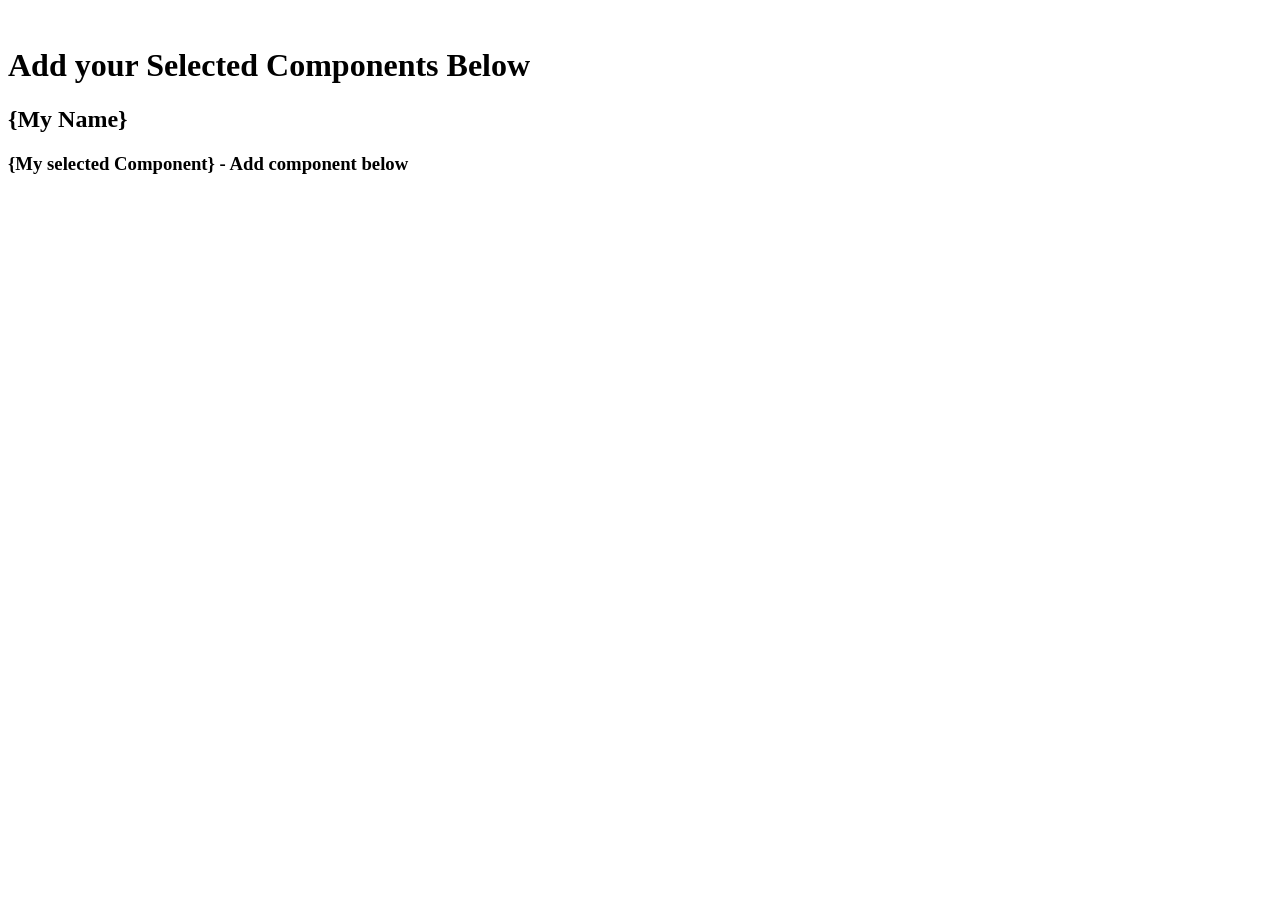
==== lab06/participation.html @ 33eb0373 "Updated node_modules" ====
<!DOCTYPE html>
<html lang="en">
<head>
    <meta charset="UTF-8">
    <meta name="viewport" content="width=device-width, initial-scale=1.0">
    <title>Document</title>
<link href="node_modules/bootstrap/dist/css/bootstrap-grid.min.css"
rel="stylesheet"/>​
</head>
<body>
    <h1 class="text-primary">Add your Selected Components Below</h1>

    <h2>{My Name}</h2>
    <h3>{My selected Component} - Add component below</h3>

<script src="node_modules/bootstrap/dist/js/bootstrap.bundle.min.js"></script>​
</body>
</html>
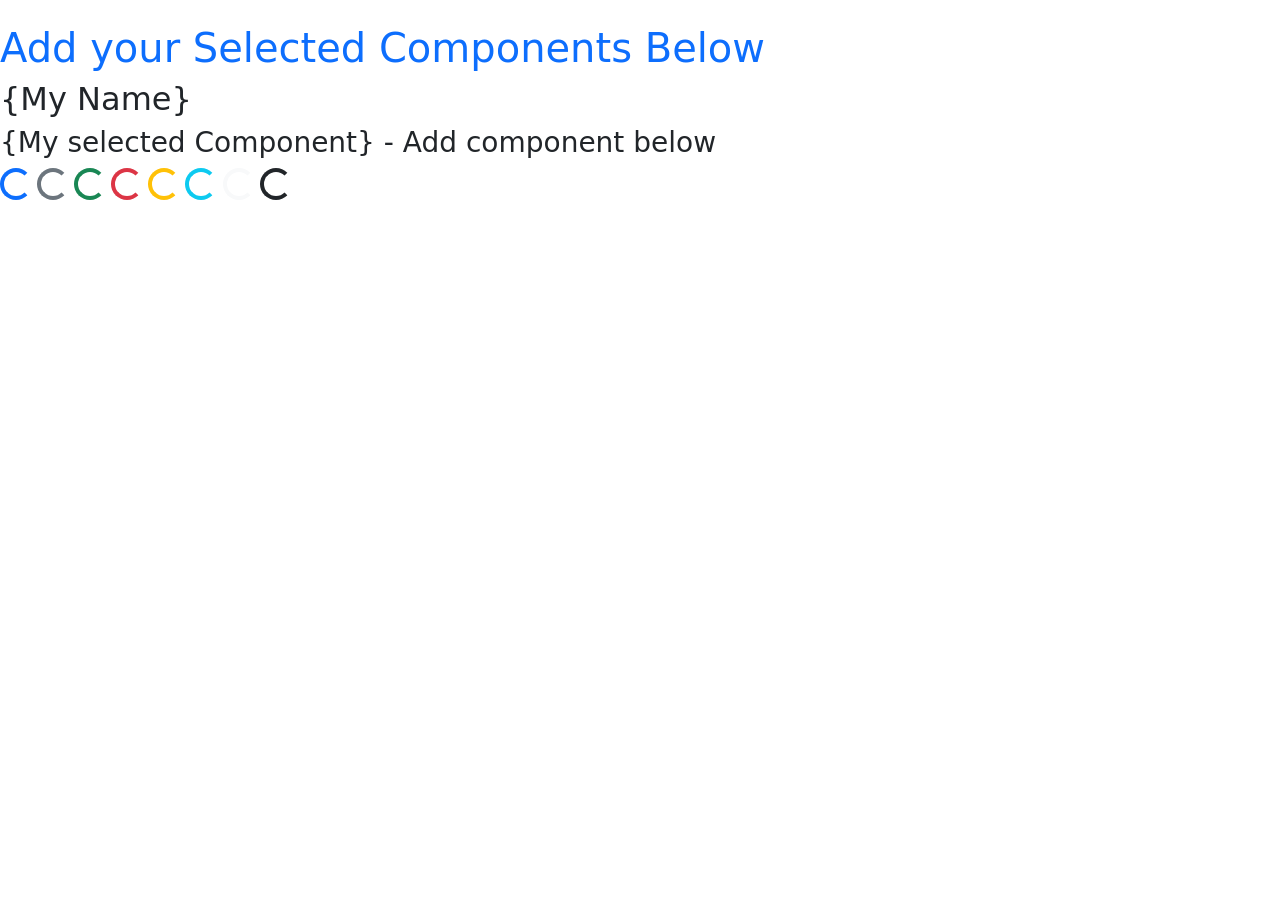
==== commit 02e46501: "added spinner component" ====
--- a/lab06/participation.html
+++ b/lab06/participation.html
@@ -4,7 +4,7 @@
     <meta charset="UTF-8">
     <meta name="viewport" content="width=device-width, initial-scale=1.0">
     <title>Document</title>
-<link href="node_modules/bootstrap/dist/css/bootstrap-grid.min.css"
+<link href="node_modules/bootstrap/dist/css/bootstrap.min.css"
 rel="stylesheet"/>​
 </head>
 <body>
@@ -13,6 +13,31 @@
     <h2>{My Name}</h2>
     <h3>{My selected Component} - Add component below</h3>
 
+    <div class="spinner-border text-primary" role="status">
+  <span class="visually-hidden">Loading...</span>
+</div>
+<div class="spinner-border text-secondary" role="status">
+  <span class="visually-hidden">Loading...</span>
+</div>
+<div class="spinner-border text-success" role="status">
+  <span class="visually-hidden">Loading...</span>
+</div>
+<div class="spinner-border text-danger" role="status">
+  <span class="visually-hidden">Loading...</span>
+</div>
+<div class="spinner-border text-warning" role="status">
+  <span class="visually-hidden">Loading...</span>
+</div>
+<div class="spinner-border text-info" role="status">
+  <span class="visually-hidden">Loading...</span>
+</div>
+<div class="spinner-border text-light" role="status">
+  <span class="visually-hidden">Loading...</span>
+</div>
+<div class="spinner-border text-dark" role="status">
+  <span class="visually-hidden">Loading...</span>
+</div>
+
 <script src="node_modules/bootstrap/dist/js/bootstrap.bundle.min.js"></script>​
 </body>
 </html>
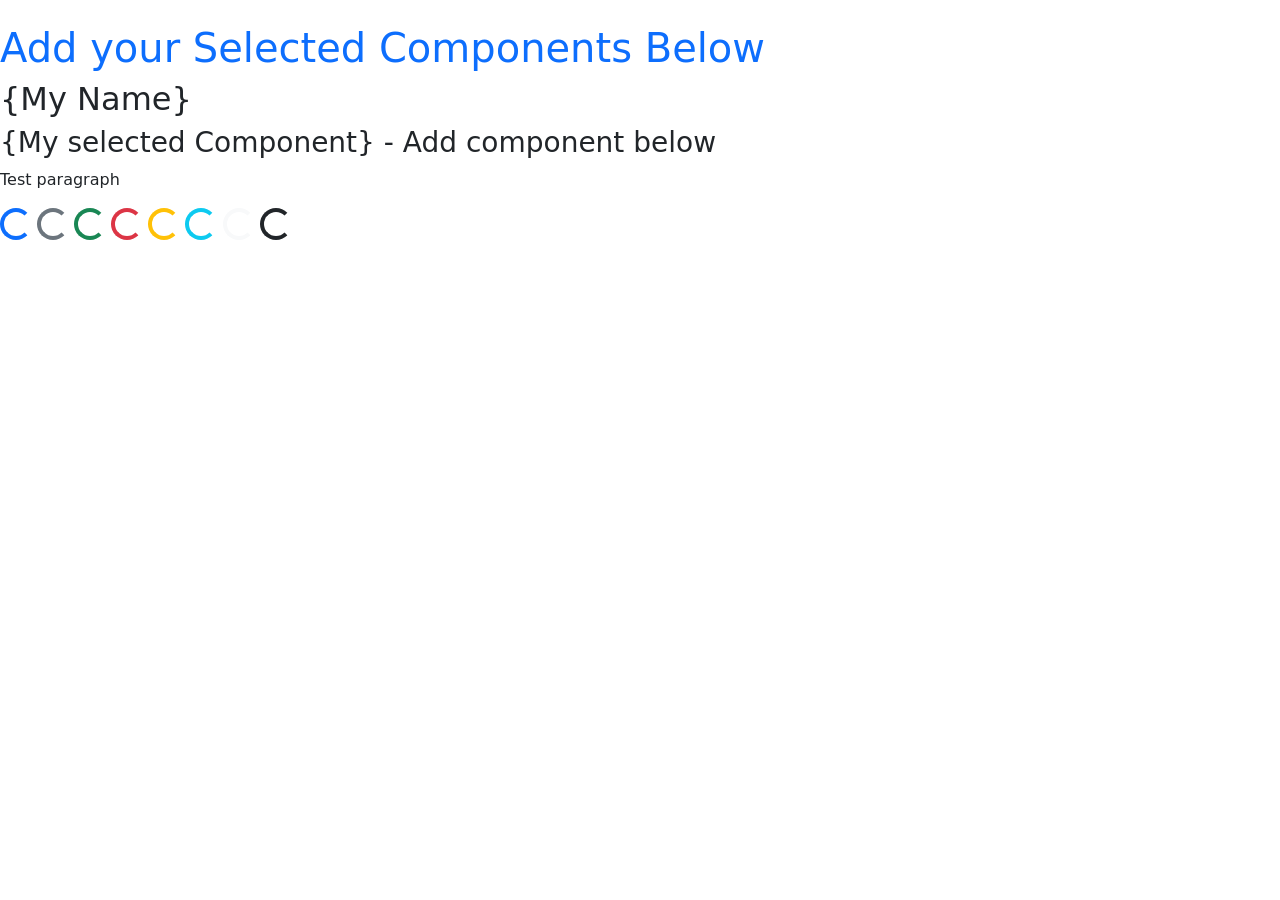
==== commit fc7ecf9d: "Added test code." ====
--- a/lab06/participation.html
+++ b/lab06/participation.html
@@ -12,6 +12,7 @@
 
     <h2>{My Name}</h2>
     <h3>{My selected Component} - Add component below</h3>
+    <p>Test paragraph</p>
 
     <div class="spinner-border text-primary" role="status">
   <span class="visually-hidden">Loading...</span>
